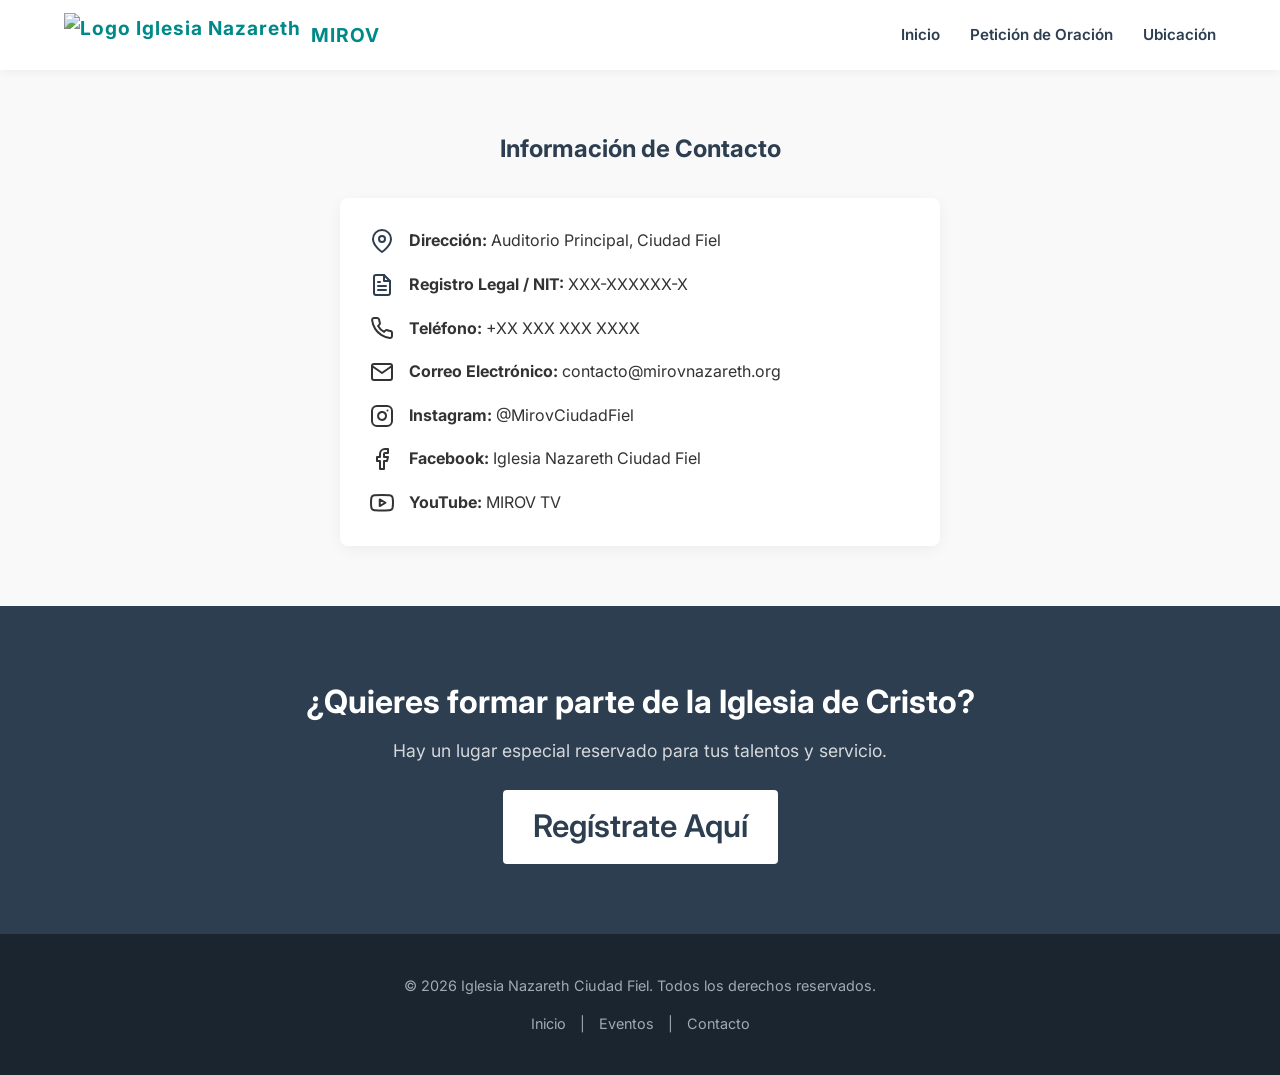
==== contacto.html @ 1bb94726 "Add files via upload" ====
<!DOCTYPE html>
<html lang="es">
<head>
    <meta charset="UTF-8">
    <meta name="viewport" content="width=device-width, initial-scale=1.0">
    <title>Iglesia Nazareth Ciudad Fiel</title>
    <link rel="shortcut icon" href="img/icono.jpg" type="image/x-icon">
    <link rel="icon" href="img/icono.jpg" type="image/jpeg">
    <link rel="stylesheet" href="substyle.css">
    <!-- Google Fonts -->
    <link rel="preconnect" href="https://fonts.googleapis.com">
    <link rel="preconnect" href="https://fonts.gstatic.com" crossorigin>
    <link href="https://fonts.googleapis.com/css2?family=Inter:wght=300;400;600;700&display=swap" rel="stylesheet">
</head>
<body>

    <!-- Barra de Navegación Superior -->
    <!-- Barra de Navegación Superior -->
    <nav class="navbar">
        <div class="container nav-container">
            <!-- Logo de la Iglesia -->
            <div class="nav-logo">
                <a href="index.html">
                    <img src="img/logo.jpg"   alt="Logo Iglesia Nazareth" class="logo-img">
                    <span class="logo-text">MIROV</span>
                </a>
            </div>
            <!-- Menú de Enlaces -->
            <ul class="nav-links">
                <li><a href="index.html">Inicio</a></li>
                <li><a href="oracion.html">Petición de Oración</a></li>
                <li><a href="Ubicacion.html">Ubicación</a></li>
            </ul>
        </div>
    </nav>

   

<!-- Sección Contacto Interactiva -->
<section id="contacto" class="events-section" style="background-color: var(--light-bg); padding: 60px 0;">
    <div class="container" style="max-width: 600px; text-align: center;">
        
        <h2 style="color: var(--primary-color); margin-bottom: 20px;">Información de Contacto</h2>
        <p style="margin-bottom: 30px; color: #555;"></p>
        
        <!-- Tarjeta de Datos e Iconos -->
        <div style="background: white; padding: 30px; border-radius: 8px; box-shadow: 0 4px 15px rgba(0,0,0,0.05); text-align: left; display: flex; flex-direction: column; gap: 18px;">
            
            <!-- 📍 Dirección -->
            <div style="display: flex; align-items: center; gap: 15px;">
                <svg xmlns="http://www.w3.org/2000/svg" width="24" height="24" viewBox="0 0 24 24" fill="none" stroke="var(--primary-color)" stroke-width="2" stroke-linecap="round" stroke-linejoin="round"><path d="M21 10c0 7-9 13-9 13s-9-6-9-13a9 9 0 0 1 18 0z"></path><circle cx="12" cy="10" r="3"></circle></svg>
                <p style="margin: 0;"><strong>Dirección:</strong> Auditorio Principal, Ciudad Fiel</p>
            </div>

            <!-- 📋 Registro Legal / NIT -->
            <div style="display: flex; align-items: center; gap: 15px;">
                <svg xmlns="http://www.w3.org/2000/svg" width="24" height="24" viewBox="0 0 24 24" fill="none" stroke="var(--primary-color)" stroke-width="2" stroke-linecap="round" stroke-linejoin="round"><path d="M14 2H6a2 2 0 0 0-2 2v16a2 2 0 0 0 2 2h12a2 2 0 0 0 2-2V8z"></path><polyline points="14 2 14 8 20 8"></polyline><line x1="16" y1="13" x2="8" y2="13"></line><line x1="16" y1="17" x2="8" y2="17"></line><polyline points="10 9 9 9 8 9"></polyline></svg>
                <p style="margin: 0;"><strong>Registro Legal / NIT:</strong> XXX-XXXXXX-X</p>
            </div>

            <!-- 📞 Enlace Teléfono / WhatsApp -->
            <a href="https://wa.me/XXXXXXXXXXX" target="_blank" style="display: flex; align-items: center; gap: 15px; text-decoration: none; color: var(--text-color); transition: color 0.3s ease;" onmouseover="this.style.color='var(--accent-color)'" onmouseout="this.style.color='var(--text-color)'">
                <svg xmlns="http://www.w3.org/2000/svg" width="24" height="24" viewBox="0 0 24 24" fill="none" stroke="currentColor" stroke-width="2" stroke-linecap="round" stroke-linejoin="round"><path d="M22 16.92v3a2 2 0 0 1-2.18 2 19.79 19.79 0 0 1-8.63-3.07 19.5 19.5 0 0 1-6-6 19.79 19.79 0 0 1-3.07-8.67A2 2 0 0 1 4.11 2h3a2 2 0 0 1 2 1.72 12.84 12.84 0 0 0 .7 2.81 2 2 0 0 1-.45 2.11L8.09 9.91a16 16 0 0 0 6 6l1.27-1.27a2 2 0 0 1 2.11-.45 12.84 12.84 0 0 0 2.81.7A2 2 0 0 1 22 16.92z"></path></svg>
                <p style="margin: 0;"><strong>Teléfono:</strong> +XX XXX XXX XXXX</p>
            </a>

            <!-- 📧 Enlace Correo Electrónico (Abre Gmail/Mail automáticamente) -->
            <a href="gmail.com" style="display: flex; align-items: center; gap: 15px; text-decoration: none; color: var(--text-color); transition: color 0.3s ease;" onmouseover="this.style.color='var(--accent-color)'" onmouseout="this.style.color='var(--text-color)'">
                <svg xmlns="http://www.w3.org/2000/svg" width="24" height="24" viewBox="0 0 24 24" fill="none" stroke="currentColor" stroke-width="2" stroke-linecap="round" stroke-linejoin="round"><path d="M4 4h16c1.1 0 2 .9 2 2v12c0 1.1-.9 2-2 2H4c-1.1 0-2-.9-2-2V6c0-1.1.9-2 2-2z"></path><polyline points="22,6 12,13 2,6"></polyline></svg>
                <p style="margin: 0;"><strong>Correo Electrónico:</strong> contacto@mirovnazareth.org</p>
            </a>

            <!-- 📸 Enlace Instagram -->
            <a href="https://instagram.com/Mirovciudadfiel" target="_blank" style="display: flex; align-items: center; gap: 15px; text-decoration: none; color: var(--text-color); transition: color 0.3s ease;" onmouseover="this.style.color='var(--accent-color)'" onmouseout="this.style.color='var(--text-color)'">
                <svg xmlns="http://www.w3.org/2000/svg" width="24" height="24" viewBox="0 0 24 24" fill="none" stroke="currentColor" stroke-width="2" stroke-linecap="round" stroke-linejoin="round"><rect x="2" y="2" width="20" height="20" rx="5" ry="5"></rect><path d="M16 11.37A4 4 0 1 1 12.63 8 4 4 0 0 1 16 11.37z"></path><line x1="17.5" y1="6.5" x2="17.51" y2="6.5"></line></svg>
                <p style="margin: 0;"><strong>Instagram:</strong> @MirovCiudadFiel</p>
            </a>

            <!-- 🔵 Enlace Facebook -->
            <a href="https://www.facebook.com/Mirovciudadfiel" target="_blank" style="display: flex; align-items: center; gap: 15px; text-decoration: none; color: var(--text-color); transition: color 0.3s ease;" onmouseover="this.style.color='var(--accent-color)'" onmouseout="this.style.color='var(--text-color)'">
                <svg xmlns="http://www.w3.org/2000/svg" width="24" height="24" viewBox="0 0 24 24" fill="none" stroke="currentColor" stroke-width="2" stroke-linecap="round" stroke-linejoin="round"><path d="M18 2h-3a5 5 0 0 0-5 5v3H7v4h3v8h4v-8h3l1-4h-4V7a1 1 0 0 1 1-1h3z"></path></svg>
                <p style="margin: 0;"><strong>Facebook:</strong> Iglesia Nazareth Ciudad Fiel</p>
            </a>

            <!-- 🔴 Enlace YouTube -->
            <a href="https://www.youtube.com/@mirovciudadfiel7184" target="_blank" style="display: flex; align-items: center; gap: 15px; text-decoration: none; color: var(--text-color); transition: color 0.3s ease;" onmouseover="this.style.color='var(--accent-color)'" onmouseout="this.style.color='var(--text-color)'">
                <svg xmlns="http://www.w3.org/2000/svg" width="24" height="24" viewBox="0 0 24 24" fill="none" stroke="currentColor" stroke-width="2" stroke-linecap="round" stroke-linejoin="round"><path d="M22.54 6.42a2.78 2.78 0 0 0-1.94-2C18.88 4 12 4 12 4s-6.88 0-8.6.46a2.78 2.78 0 0 0-1.94 2A29 29 0 0 0 1 11.75a29 29 0 0 0 .46 5.33A2.78 2.78 0 0 0 3.4 19c1.72.46 8.6.46 8.6.46s6.88 0 8.6-.46a2.78 2.78 0 0 0 1.94-2 29 29 0 0 0 .46-5.25 29 29 0 0 0-.46-5.33z"></path><polygon points="9.75 15.02 15.5 11.75 9.75 8.48 9.75 15.02"></polygon></svg>
                <p style="margin: 0;"><strong>YouTube:</strong> MIROV TV</p>
            </a>

        </div>
    </div>
</section>
    <!-- Call to Action Section -->
    <section class="cta-section">
        <div class="container text-center">
            <h2>¿Quieres formar parte de la Iglesia de Cristo?</h2>
            <p>Hay un lugar especial reservado para tus talentos y servicio.</p>
            <a href="#" class="btn btn-light">Regístrate Aquí</a>
        </div>
    </section>

    <!-- Footer -->
    <footer>
        <div class="container footer-content text-center">
            <p>&copy; 2026 Iglesia Nazareth Ciudad Fiel. Todos los derechos reservados.</p>
            <p class="footer-links"><a href="#">Inicio</a> | <a href="#">Eventos</a> | <a href="#">Contacto</a></p>
        </div>
    </footer>

</body>
</html>
---- substyle.css ----
﻿/* CSS - Diseño con 2.jpg como fondo completo */

:root {
    --primary-color: #2c3e50;
    --accent-color: #d4af37; /* Tono dorado elegante */
    --text-color: #333333;
    --light-bg: #f9f9f9;
    --white: #ffffff;
    /* Capa oscura semitransparente para que las letras blancas se lean perfectamente */
    --dark-overlay: rgba(20, 30, 40, 0.65); 
}

/* Ajuste para que la nueva imagen de logo quepa perfectamente */
.nav-logo img.logo-img {
    height: 45px;      /* Ajusta este valor si lo quieres más alto o más bajo */
    width: auto;        /* Mantiene la proporción de la imagen para que no se estire */
    display: block;
}

/* Separación entre la imagen del logo y el texto de al lado */
.nav-logo .logo-text {
    margin-left: 10px;
}

* {
    margin: 0;
    padding: 0;
    box-sizing: border-box;
}

body {
    font-family: 'Inter', sans-serif;
    color: var(--text-color);
    line-height: 1.6;
    background-color: var(--white);
    padding-top: 70px;
}

.container {
    width: 90%;
    max-width: 1200px;
    margin: 0 auto;
}

.text-center {
    text-align: center;
}

/* Barra de Navegación Superior */
.navbar {
    position: fixed;
    top: 0;
    left: 0;
    width: 100%;
    height: 70px;
    background-color: var(--white);
    box-shadow: 0 2px 10px rgba(0, 0, 0, 0.05);
    z-index: 1000;
}

.nav-container {
    display: flex;
    justify-content: space-between;
    align-items: center;
    height: 100%;
}

.nav-logo a {
    display: flex;
    align-items: center;
    text-decoration: none;
    color: #008989;
    font-weight: 700;
    font-size: 1.2rem;
    letter-spacing: 1px;

}

.nav-logo svg {
    margin-right: 10px;
}

.nav-links {
    list-style: none;
    display: flex;
    gap: 30px;
}

.nav-links a {
    text-decoration: none;
    color: var(--primary-color);
    font-weight: 600;
    font-size: 0.95rem;
    transition: color 0.3s ease;
}

.nav-links a:hover {
    color: var(--accent-color);
}

/* Hero Section: Aquí se configuró 2.jpg como fondo completo */
.hero {
    position: relative;
    background-image: url('img/5.jpg'); /* imagen fondo completo */
    background-size: cover;          /*  la foto cubre toda la sección sin deformarse */
    background-position: center;     /* foto centrada vertical y horizontalmente */
    background-repeat: no-repeat;
    color: var(--white);
    padding: 160px 0;                /* Espaciado  hacia arriba y abajo */
    text-align: center;
}

/* Capa protectora oscura sobre el fondo para asegurar que los textos se lean bien */
.hero .overlay {
    position: absolute;
    top: 0;
    left: 0;
    width: 100%;
    height: 100%;
    background-color: var(--dark-overlay);
    z-index: 1;
}

.hero-content {
    position: relative;
    z-index: 2;
}

.hero h1 {
    font-size: 3.5rem;
    font-weight: 700;
    margin-bottom: 20px;
    letter-spacing: -1px;
}

.subtitle {
    font-size: 1rem;
    font-weight: 600;
    color: white;
    letter-spacing: 3px;
    margin-bottom: 15px;
}

.hero-desc {
    font-size: 1.5rem;
    max-width: 650px;
    margin: 0 auto 35px;
    font-weight: 300;
    opacity: 0.95;
}

/* Botones */
.btn {
    display: inline-block;
    padding: 12px 30px;
    border-radius: 4px;
    text-decoration: none;
    font-weight: 600;
    transition: all 0.3s ease;
    font-size: 1.95rem;
}

.btn-primary {
    background-color: #2e88b5;
    color: var(--primary-color);
}

.btn-primary:hover {
    background-color: #c49f2e;
    transform: translateY(-2px);
}

.btn-light {
    background-color: var(--white);
    color: var(--primary-color);
}

.btn-light:hover {
    background-color: #eeeeee;
    transform: translateY(-2px);
}

.btn-link {
    color: var(--accent-color);
    padding: 0;
    font-size: 0.95rem;
}

.btn-link:hover {
    text-decoration: underline;
}

/* Welcome Section */
.welcome-section {
    padding: 80px 0 40px;
}

.welcome-section h2 {
    font-size: 2.2rem;
    color: var(--primary-color);
    margin-bottom: 15px;
}

.section-intro {
    max-width: 700px;
    margin: 0 auto;
    font-size: 1.1rem;
    color: #666;
}

/* Events Grid Section */
.events-section {
    padding: 40px 0 80px;
    background-color: var(--light-bg);
}

.events-grid {
    display: flex;
    gap: 30px;
}

.event-card {
    flex: 1;
    background: var(--white);
    border-radius: 8px;
    overflow: hidden;
    box-shadow: 0 4px 15px rgba(0,0,0,0.05);
}

.card-image {
    height: 220px;
    position: relative;
     background-size: cover;          /*  la foto cubre toda la sección sin deformarse */
    background-position: center;     /* foto centrada vertical y horizontalmente */
    background-image: url('2.jpg'); /* imagen fondo completo */
    background-repeat: no-repeat;
    color: var(--white);
    padding: 220px 0;                /* Espaciado  hacia arriba y abajo */
    text-align: center;
}


}

.date-badge span {
    font-size: 0.75rem;
    font-weight: 400;
    letter-spacing: 1px;
}

.card-content {
    padding: 25px;
}

.card-content h3 {
    font-size: 1.4rem;
    color: var(--primary-color);
    margin-bottom: 10px;
}

.event-time {
    font-size: 0.85rem;
    color: #888;
    margin-bottom: 15px;
    font-weight: 600;
}

.event-text {
    font-size: 0.95rem;
    color: #555;
    margin-bottom: 20px;
}

/* Call to Action */
.cta-section {
    background-color: var(--primary-color);
    color: var(--white);
    padding: 70px 0;
}

.cta-section h2 {
    font-size: 2rem;
    margin-bottom: 10px;
}

.cta-section p {
    font-size: 1.1rem;
    margin-bottom: 25px;
    opacity: 0.8;
}

/* Footer */
footer {
    background-color: #1a252f;
    color: #a0aab2;
    padding: 40px 0;
    font-size: 0.9rem;
}

.footer-links {
    margin-top: 15px;
}

.footer-links a {
    color: #a0aab2;
    text-decoration: none;
    margin: 0 10px;
}

.footer-links a:hover {
    color: var(--white);
}

/* Responsive (Móviles) */
@media (max-width: 768px) {
    .nav-container {
        flex-direction: column;
        padding: 10px 0;
        height: auto;
    }
    .navbar {
        height: auto;
        position: relative;
    }
    body {
        padding-top: 0;
    }
    .nav-links {
        gap: 15px;
        margin-top: 10px;
    }
    .hero h1 {
        font-size: 2.5rem;
    }
    .events-grid {
        flex-direction: column;
    }
    .event-card {
        width: 100%;
        margin-bottom: 10px;
    }
}
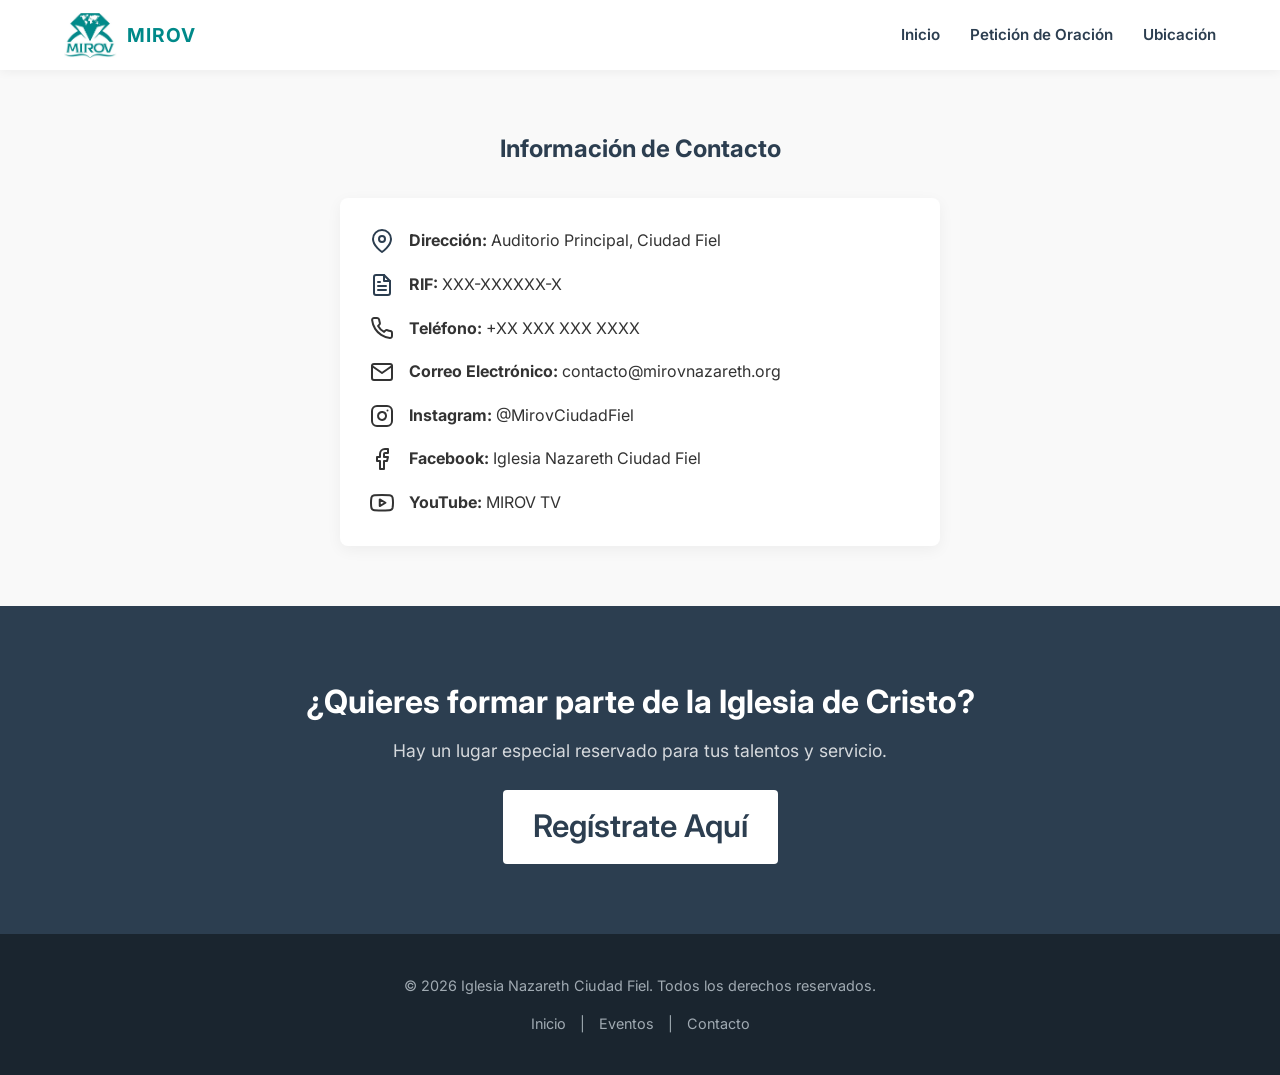
==== commit ffe27324: "contacto.html" ====
--- a/contacto.html
+++ b/contacto.html
@@ -4,8 +4,8 @@
     <meta charset="UTF-8">
     <meta name="viewport" content="width=device-width, initial-scale=1.0">
     <title>Iglesia Nazareth Ciudad Fiel</title>
-    <link rel="shortcut icon" href="img/icono.jpg" type="image/x-icon">
-    <link rel="icon" href="img/icono.jpg" type="image/jpeg">
+    <link rel="shortcut icon" href="icono.jpg" type="image/x-icon">
+    <link rel="icon" href="icono.jpg" type="image/jpeg">
     <link rel="stylesheet" href="substyle.css">
     <!-- Google Fonts -->
     <link rel="preconnect" href="https://fonts.googleapis.com">
@@ -21,7 +21,7 @@
             <!-- Logo de la Iglesia -->
             <div class="nav-logo">
                 <a href="index.html">
-                    <img src="img/logo.jpg"   alt="Logo Iglesia Nazareth" class="logo-img">
+                    <img src="logo.jpg"   alt="Logo Iglesia Nazareth" class="logo-img">
                     <span class="logo-text">MIROV</span>
                 </a>
             </div>
@@ -52,10 +52,10 @@
                 <p style="margin: 0;"><strong>Dirección:</strong> Auditorio Principal, Ciudad Fiel</p>
             </div>
 
-            <!-- 📋 Registro Legal / NIT -->
+            <!-- 📋 RIF -->
             <div style="display: flex; align-items: center; gap: 15px;">
                 <svg xmlns="http://www.w3.org/2000/svg" width="24" height="24" viewBox="0 0 24 24" fill="none" stroke="var(--primary-color)" stroke-width="2" stroke-linecap="round" stroke-linejoin="round"><path d="M14 2H6a2 2 0 0 0-2 2v16a2 2 0 0 0 2 2h12a2 2 0 0 0 2-2V8z"></path><polyline points="14 2 14 8 20 8"></polyline><line x1="16" y1="13" x2="8" y2="13"></line><line x1="16" y1="17" x2="8" y2="17"></line><polyline points="10 9 9 9 8 9"></polyline></svg>
-                <p style="margin: 0;"><strong>Registro Legal / NIT:</strong> XXX-XXXXXX-X</p>
+                <p style="margin: 0;"><strong>RIF:</strong> XXX-XXXXXX-X</p>
             </div>
 
             <!-- 📞 Enlace Teléfono / WhatsApp -->
@@ -96,7 +96,7 @@
         <div class="container text-center">
             <h2>¿Quieres formar parte de la Iglesia de Cristo?</h2>
             <p>Hay un lugar especial reservado para tus talentos y servicio.</p>
-            <a href="#" class="btn btn-light">Regístrate Aquí</a>
+            <a href="https://docs.google.com/forms/d/e/1FAIpQLSewbpFFeCI-vs902JrBxTxaO0u7YriqHIbrJAtAUbMHfl7Lig/viewform?usp=send_form" class="btn btn-light">Regístrate Aquí</a>
         </div>
     </section>
 
@@ -104,9 +104,9 @@
     <footer>
         <div class="container footer-content text-center">
             <p>&copy; 2026 Iglesia Nazareth Ciudad Fiel. Todos los derechos reservados.</p>
-            <p class="footer-links"><a href="#">Inicio</a> | <a href="#">Eventos</a> | <a href="#">Contacto</a></p>
+            <p class="footer-links"><a href="https://jelra.github.io/">Inicio</a> | <a href="https://jelra.github.io/">Eventos</a> | <a href="https://jelra.github.io/contacto.html">Contacto</a></p>
         </div>
     </footer>
 
 </body>
-</html>+</html>
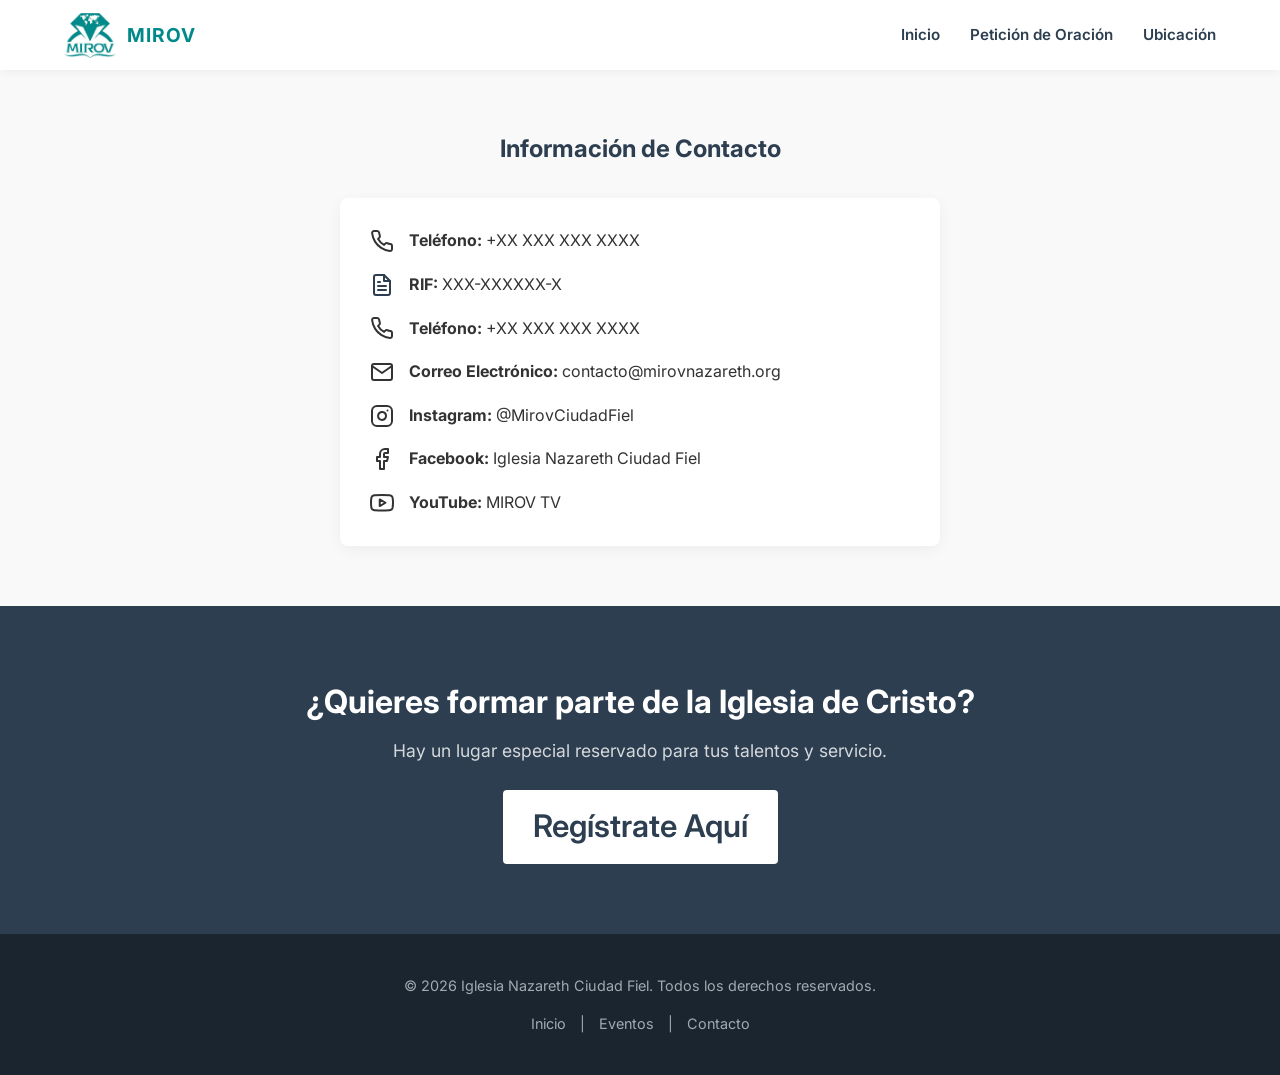
==== commit c5b255dd: "contacto.html" ====
--- a/contacto.html
+++ b/contacto.html
@@ -4,8 +4,8 @@
     <meta charset="UTF-8">
     <meta name="viewport" content="width=device-width, initial-scale=1.0">
     <title>Iglesia Nazareth Ciudad Fiel</title>
-    <link rel="shortcut icon" href="icono.jpg" type="image/x-icon">
-    <link rel="icon" href="icono.jpg" type="image/jpeg">
+    <link rel="shortcut icon" href="icono.JPG" type="image/x-icon">
+    <link rel="icon" href="icono.JPG" type="image/jpeg">
     <link rel="stylesheet" href="substyle.css">
     <!-- Google Fonts -->
     <link rel="preconnect" href="https://fonts.googleapis.com">
@@ -47,10 +47,10 @@
         <div style="background: white; padding: 30px; border-radius: 8px; box-shadow: 0 4px 15px rgba(0,0,0,0.05); text-align: left; display: flex; flex-direction: column; gap: 18px;">
             
             <!-- 📍 Dirección -->
-            <div style="display: flex; align-items: center; gap: 15px;">
-                <svg xmlns="http://www.w3.org/2000/svg" width="24" height="24" viewBox="0 0 24 24" fill="none" stroke="var(--primary-color)" stroke-width="2" stroke-linecap="round" stroke-linejoin="round"><path d="M21 10c0 7-9 13-9 13s-9-6-9-13a9 9 0 0 1 18 0z"></path><circle cx="12" cy="10" r="3"></circle></svg>
-                <p style="margin: 0;"><strong>Dirección:</strong> Auditorio Principal, Ciudad Fiel</p>
-            </div>
+             <a href="https://wa.me/XXXXXXXXXXX" target="_blank" style="display: flex; align-items: center; gap: 15px; text-decoration: none; color: var(--text-color); transition: color 0.3s ease;" onmouseover="this.style.color='var(--accent-color)'" onmouseout="this.style.color='var(--text-color)'">
+                <svg xmlns="http://www.w3.org/2000/svg" width="24" height="24" viewBox="0 0 24 24" fill="none" stroke="currentColor" stroke-width="2" stroke-linecap="round" stroke-linejoin="round"><path d="M22 16.92v3a2 2 0 0 1-2.18 2 19.79 19.79 0 0 1-8.63-3.07 19.5 19.5 0 0 1-6-6 19.79 19.79 0 0 1-3.07-8.67A2 2 0 0 1 4.11 2h3a2 2 0 0 1 2 1.72 12.84 12.84 0 0 0 .7 2.81 2 2 0 0 1-.45 2.11L8.09 9.91a16 16 0 0 0 6 6l1.27-1.27a2 2 0 0 1 2.11-.45 12.84 12.84 0 0 0 2.81.7A2 2 0 0 1 22 16.92z"></path></svg>
+                <p style="margin: 0;"><strong>Teléfono:</strong> +XX XXX XXX XXXX</p>
+            </a>
 
             <!-- 📋 RIF -->
             <div style="display: flex; align-items: center; gap: 15px;">
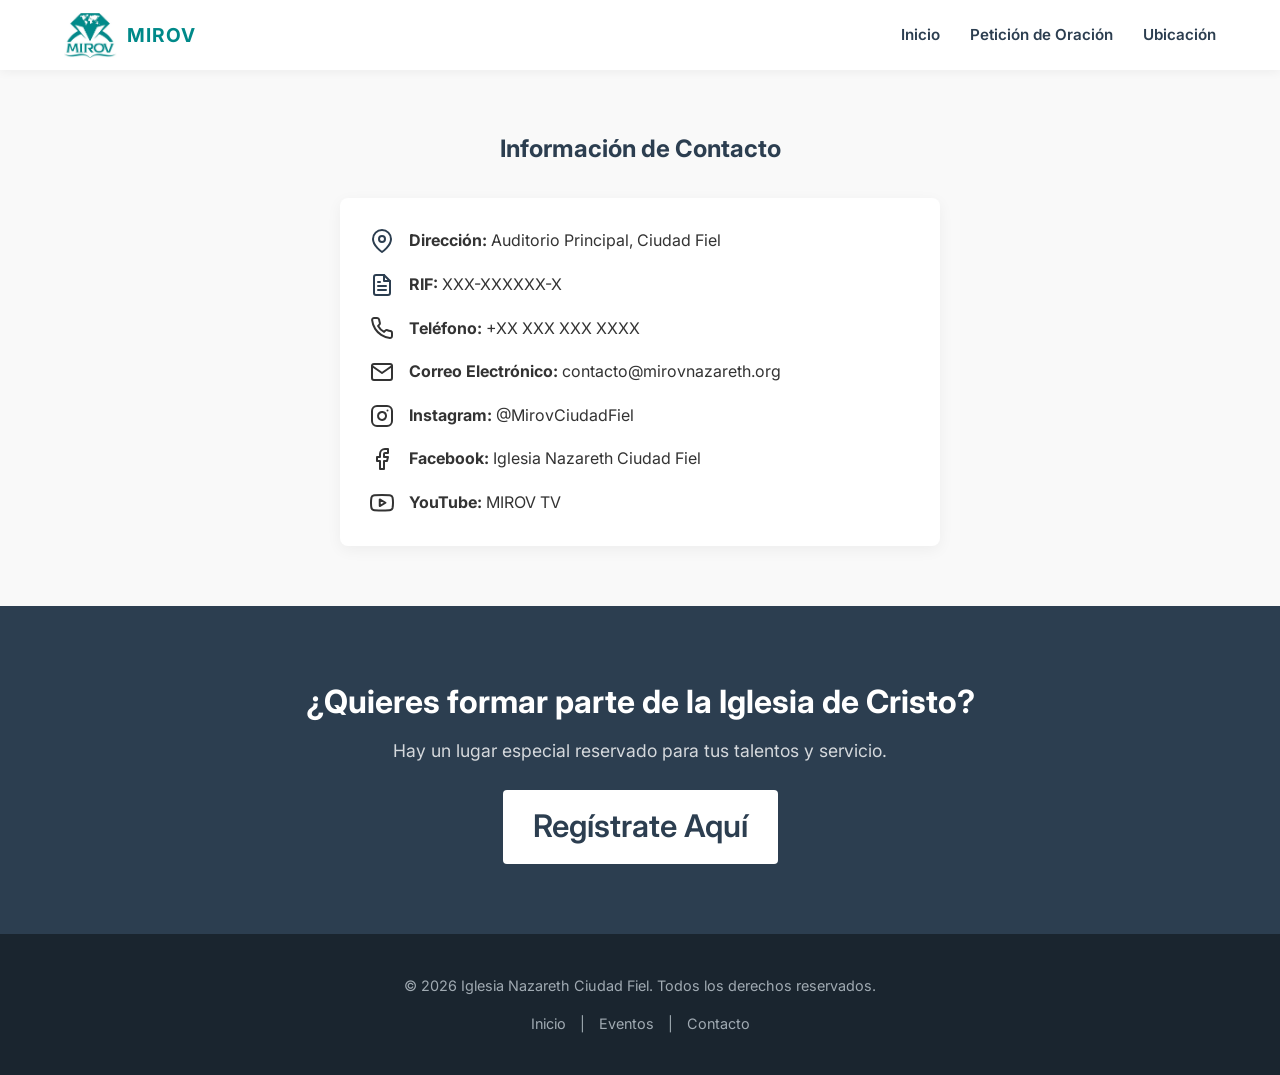
==== commit d9fdb36a: "contacto.html" ====
--- a/contacto.html
+++ b/contacto.html
@@ -47,10 +47,10 @@
         <div style="background: white; padding: 30px; border-radius: 8px; box-shadow: 0 4px 15px rgba(0,0,0,0.05); text-align: left; display: flex; flex-direction: column; gap: 18px;">
             
             <!-- 📍 Dirección -->
-             <a href="https://wa.me/XXXXXXXXXXX" target="_blank" style="display: flex; align-items: center; gap: 15px; text-decoration: none; color: var(--text-color); transition: color 0.3s ease;" onmouseover="this.style.color='var(--accent-color)'" onmouseout="this.style.color='var(--text-color)'">
-                <svg xmlns="http://www.w3.org/2000/svg" width="24" height="24" viewBox="0 0 24 24" fill="none" stroke="currentColor" stroke-width="2" stroke-linecap="round" stroke-linejoin="round"><path d="M22 16.92v3a2 2 0 0 1-2.18 2 19.79 19.79 0 0 1-8.63-3.07 19.5 19.5 0 0 1-6-6 19.79 19.79 0 0 1-3.07-8.67A2 2 0 0 1 4.11 2h3a2 2 0 0 1 2 1.72 12.84 12.84 0 0 0 .7 2.81 2 2 0 0 1-.45 2.11L8.09 9.91a16 16 0 0 0 6 6l1.27-1.27a2 2 0 0 1 2.11-.45 12.84 12.84 0 0 0 2.81.7A2 2 0 0 1 22 16.92z"></path></svg>
-                <p style="margin: 0;"><strong>Teléfono:</strong> +XX XXX XXX XXXX</p>
-            </a>
+              <div href="https://wa.me/XXXXXXXXXXX" style="display: flex; align-items: center; gap: 15px;">
+                <svg xmlns="http://www.w3.org/2000/svg" width="24" height="24" viewBox="0 0 24 24" fill="none" stroke="var(--primary-color)" stroke-width="2" stroke-linecap="round" stroke-linejoin="round"><path d="M21 10c0 7-9 13-9 13s-9-6-9-13a9 9 0 0 1 18 0z"></path><circle cx="12" cy="10" r="3"></circle></svg>
+                <p style="margin: 0;"><strong>Dirección:</strong> Auditorio Principal, Ciudad Fiel</p>
+            </div>
 
             <!-- 📋 RIF -->
             <div style="display: flex; align-items: center; gap: 15px;">
